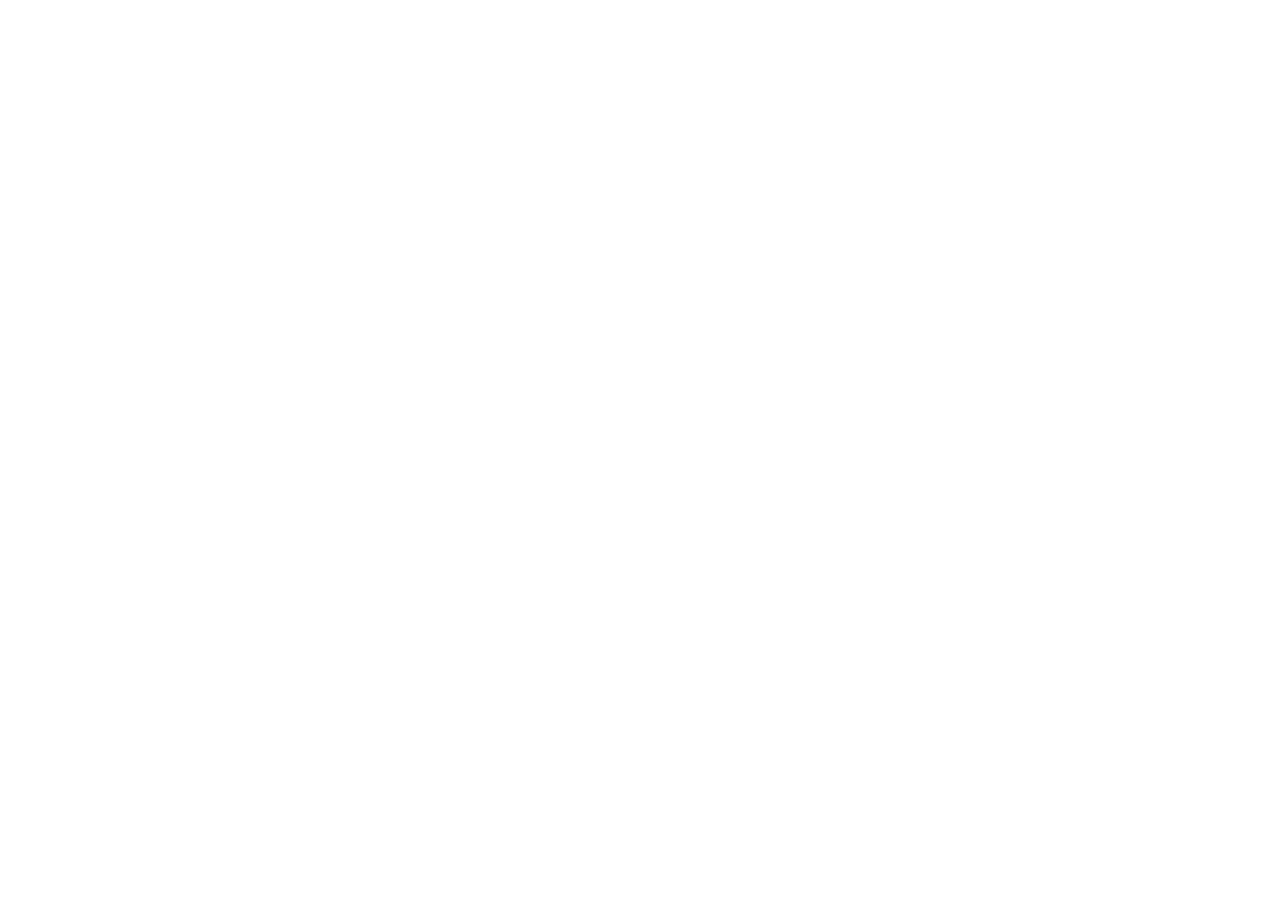
==== index0.html @ 137ee587 "update" ====
<!DOCTYPE html>
<html lang="en">
<head>
    <meta charset="UTF-8">
    <meta name="viewport" content="width=device-width, initial-scale=1.0">
    <link rel="stylesheet" href="style0.css">
    <title>chalenge</title>
</head>
<body>
   
<script src="script0.js"></script>
</body>
</html>
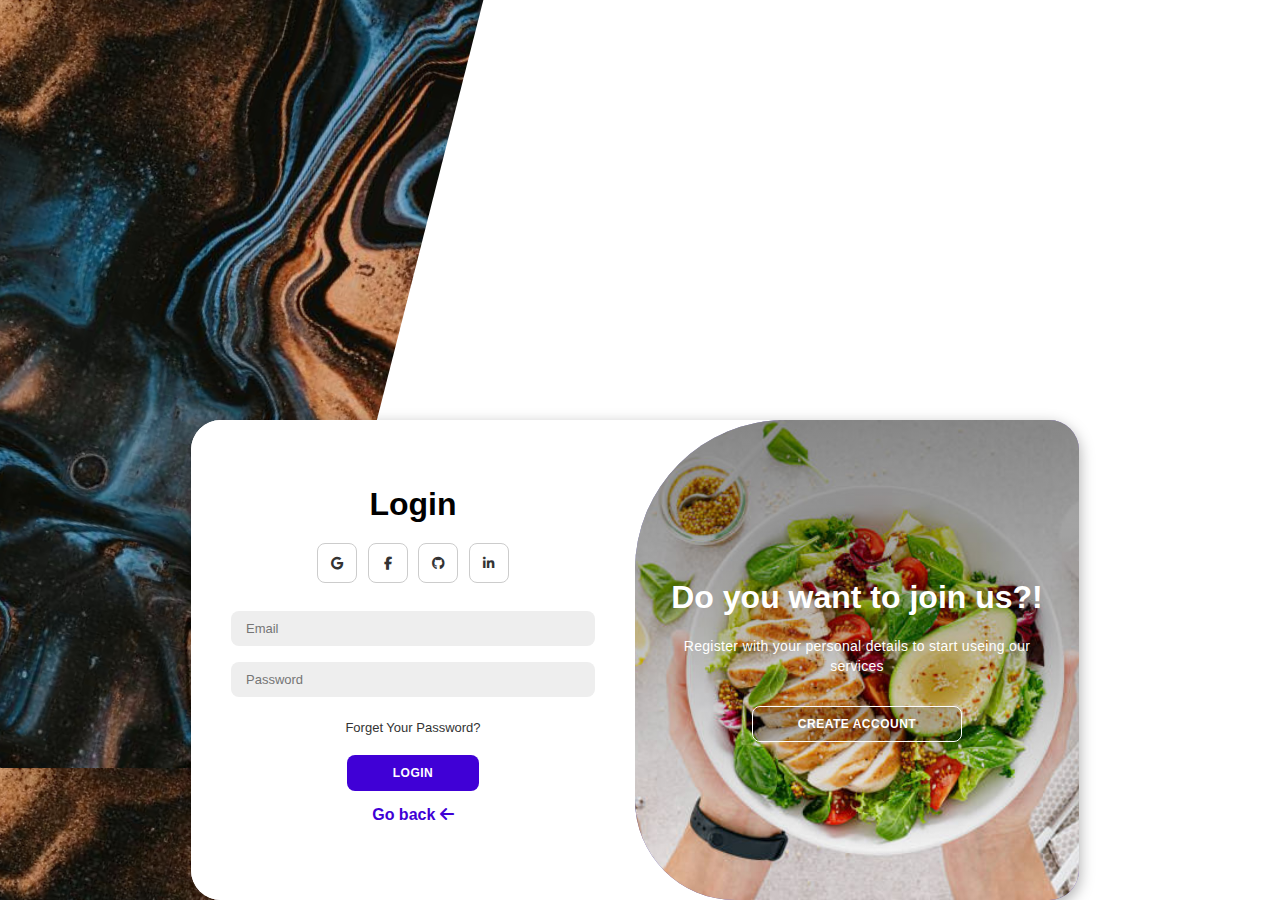
==== commit 138ae99b: "new" ====
--- a/index0.html
+++ b/index0.html
@@ -4,10 +4,65 @@
     <meta charset="UTF-8">
     <meta name="viewport" content="width=device-width, initial-scale=1.0">
     <link rel="stylesheet" href="style0.css">
+    <link href="//cdnjs.cloudflare.com/ajax/libs/font-awesome/6.5.1/css/all.min.css" rel="stylesheet">
     <title>chalenge</title>
+    <link rel="stylesheet" href="style.css">
 </head>
 <body>
-   
-<script src="script0.js"></script>
+
+    
+
+
+  <!-- login page -->
+  <div class="container" id="container">
+    <div class="form-container sign-up">
+        <form>
+            <h1>Create Account</h1>
+            <div class="social-icons">
+                <a href="#" class="icon"><i class="fab fa-google"></i></a>
+                <a href="#" class="icon"><i class="fa-brands fa-facebook-f"></i></a>
+                <a href="#" class="icon"><i class="fa-brands fa-github"></i></a>
+                <a href="#" class="icon"><i class="fa-brands fa-linkedin-in"></i></a>
+            </div>
+            <input type="text" placeholder="Name">
+            <input type="email" placeholder="Email">
+            <input type="password" placeholder="Password">
+            <button>sign up</button>
+        </form>
+    </div>
+    
+    <div class="form-container sign-in">
+        <form>
+            <h1>Login</h1>
+            <div class="social-icons">
+                <a href="#" class="icon"><i class="fab fa-google"></i></a>
+                <a href="#" class="icon"><i class="fa-brands fa-facebook-f"></i></a>
+                <a href="#" class="icon"><i class="fa-brands fa-github"></i></a>
+                <a href="#" class="icon"><i class="fa-brands fa-linkedin-in"></i></a>
+            </div>
+            <input type="email" placeholder="Email">
+            <input type="password" placeholder="Password">
+            <a href="#">Forget Your Password?</a>
+            <button>login</button>
+            <a href="index1.html" id="gb">Go back   <i class="fas fa-arrow-left"></i></a>
+        </form>
+    </div>
+    <div class="toggle-container">
+        <div class="toggle">
+            <div class="toggle-panel toggle-left">
+                <h1>Welcome Back!</h1>
+                <p>Enter your personal details to start ordring </p>
+                <button class="hidden" id="login">login</button>
+            </div>
+            <div class="toggle-panel toggle-right">
+                <h1>Do you want to join us?!</h1>
+                <p>Register with your personal details to start useing our services</p>
+                <button class="hidden" id="register">Create Account</button>
+            </div>
+        </div>
+    </div>
+</div>
+
+ <script src="script0.js"></script>
 </body>
 </html>--- a/style0.css
+++ b/style0.css
@@ -0,0 +1,240 @@
+body{
+  background-color: #c9d6ff;
+  background: linear-gradient(to right, #e2e2e2, #c9d6ff);
+  display: flex;
+  align-items: center;
+  justify-content: center;
+  flex-direction: column;
+  height: 100vh;
+}
+
+.container{
+  background-color: #fff;
+  border-radius: 30px;
+  box-shadow: 0 5px 15px rgba(0, 0, 0, 0.35);
+  position: relative;
+  overflow: hidden;
+  width: 888px;
+  max-width: 100%;
+  min-height: 480px;
+}
+
+.container p{
+  font-size: 14px;
+  line-height: 20px;
+  letter-spacing: 0.3px;
+  margin: 20px 0;
+}
+
+.container span{
+  font-size: 12px;
+}
+
+.container a{
+  color: #333;
+  font-size: 13px;
+  text-decoration: none;
+  margin: 15px 0 10px;
+}
+
+.container button{
+  background-color: #4000d6;
+  color: #fff;
+  font-size: 12px;
+  padding: 10px 45px;
+  border: 1px solid transparent;
+  border-radius: 8px;
+  font-weight: 600;
+  letter-spacing: 0.5px;
+  text-transform: uppercase;
+  margin-top: 10px;
+  cursor: pointer;
+  transition: all 0.5s ease-in-out;
+}
+.container button:hover{
+  background-color: #4c00ff;
+  transform: scale(1.1,1.1);
+ 
+  letter-spacing: 2px;
+}
+.container button:active{
+  background: #8551ff;
+ 
+}
+.gb{
+  background-color: #3e00ce;
+  width: 100px;
+  height: 100px;
+  z-index: 999;
+  color: #000;
+  font-size: large;
+}
+#gb{
+  font-size: 16px;
+  font-weight: 600;
+  color: #4000d6;
+}
+
+
+
+.container button.hidden{
+  background-color: rgba(0, 0, 0, 0.178);
+  border-color: #fff;
+}
+
+.container form{
+  background-color: #fff;
+  display: flex;
+  align-items: center;
+  justify-content: center;
+  flex-direction: column;
+  padding: 0 40px;
+  height: 100%;
+}
+
+.container input{
+  background-color: #eee;
+  border: none;
+  margin: 8px 0;
+  padding: 10px 15px;
+  font-size: 13px;
+  border-radius: 8px;
+  width: 100%;
+  outline: none;
+}
+
+.form-container{
+  position: absolute;
+  top: 0;
+  height: 100%;
+  transition: all 0.6s ease-in-out;
+}
+
+.sign-in{
+  left: 0;
+  width: 50%;
+  z-index: 2;
+}
+
+.container.active .sign-in{
+  transform: translateX(100%);
+}
+
+.sign-up{
+  left: 0;
+  width: 50%;
+  opacity: 0;
+  z-index: 1;
+}
+
+.container.active .sign-up{
+  transform: translateX(100%);
+  opacity: 1;
+  z-index: 5;
+  animation: move 0.6s;
+}
+
+@keyframes move{
+  0%, 49.99%{
+      opacity: 0;
+      z-index: 1;
+  }
+  50%, 100%{
+      opacity: 1;
+      z-index: 5;
+  }
+}
+
+.social-icons{
+  margin: 20px 0;
+}
+
+.social-icons a{
+  border: 1px solid #ccc;
+  border-radius: 20%;
+  display: inline-flex;
+  justify-content: center;
+  align-items: center;
+  margin: 0 3px;
+  width: 40px;
+  height: 40px;
+}
+
+.toggle-container{
+  position: absolute;
+  top: 0;
+  left: 50%;
+  width: 50%;
+  height: 100%;
+  overflow: hidden;
+  transition: all 0.6s ease-in-out;
+  border-radius: 150px 0 0 100px;
+  z-index: 1000;
+}
+
+.container.active .toggle-container{
+  transform: translateX(-100%);
+  border-radius: 0 150px 100px 0;
+}
+
+.toggle{
+  background-color: #512da8;
+  height: 100%;
+  background: linear-gradient(to right, #5c6bc0, #512da8);
+  color: #fff;
+  position: relative;
+  left: -100%;
+  height: 100%;
+  width: 200%;
+  transform: translateX(0);
+  transition: all 0.6s ease-in-out;
+}
+
+.container.active .toggle{
+  transform: translateX(50%);
+}
+
+.toggle-panel{
+  position: absolute;
+  width: 50%;
+  height: 100%;
+  display: flex;
+  align-items: center;
+  justify-content: center;
+  flex-direction: column;
+  padding: 0 30px;
+  text-align: center;
+  top: 0;
+  transform: translateX(0);
+  transition: all 0.6s ease-in-out;
+}
+
+.toggle-left{
+  transform: translateX(-200%);
+  background:linear-gradient(rgba(0, 0, 0, 0.384),rgba(0, 0, 0, 0)),url(/images/bg.jpg) no-repeat center fixed;
+  background-size: cover;
+}
+
+.container.active .toggle-left{
+  transform: translateX(0);
+}
+
+.toggle-right{
+  right: 0;
+  transform: translateX(0);
+  background:linear-gradient(rgba(0, 0, 0, 0.452),rgba(0, 0, 0, 0)),url(/images/bg2.jpg) no-repeat center fixed;
+  background-size: cover;
+
+}
+
+.container.active .toggle-right{
+  transform: translateX(200%);
+}
+@import url('https://fonts.googleapis.com/css2?family=Poppins:wght@100;200;300;400;500;600;700&display=swap');
+*{
+    font-family: 'Poppins', sans-serif;
+    margin: 0;
+    padding: 0;
+    box-sizing: border-box;
+    
+}--- a/style.css
+++ b/style.css
@@ -0,0 +1,154 @@
+
+*{
+    margin: 0;
+    padding: 0;
+    box-sizing: border-box;
+    font-family: sans-serif;
+  }
+ 
+  body{
+    display: flex;
+    justify-content: flex-end;
+    align-items: center;
+    padding-right: 10px;
+    background-image: url(log.png); 
+  }
+  .wrapper{
+    position: relative;
+    width: 370px;
+    height: 100vh;
+    border: none;
+    background: transparent;
+    display: flex;
+    justify-content: center;
+    align-items: center;
+  }
+  
+  .wrapper .from-box-logIn{
+   position: absolute;
+   top: 0px;
+   width: 100%;
+   height: 100%;
+   display: flex;
+   flex-direction: column;
+   justify-content: center;
+   right: 150px;
+  }
+  .from-box-logIn h2{
+    font-size: 32px;
+    text-align: center;
+    padding-bottom: 20px;
+    position: relative;
+  }
+  .from-box-logIn h2::after{
+    content: "";
+    display: block;
+    width: 20%;
+    height: 3px;
+    background-color: #238fe7;
+    margin-left: 150px;
+    margin-top: 10px;
+    
+  }
+  .from-box-logIn .input-box{
+    position: relative;
+    width: 100%;
+    height: 50px;
+    margin: 25px 0;
+    display: flex;
+    
+  }
+  .input-box input{
+    width: 100%;
+    height: 100%;
+    background: transparent;
+    border: none;
+    outline: none;
+    border-bottom: 2px solid rgb(180, 179, 179);
+  }
+  .input-box label{
+    position: absolute;
+    top: 50%;
+    left: 0;
+    transform: translateY(-50%);
+    font-size: 16px;
+    color: rgb(168, 168, 168);
+    pointer-events: none;
+    padding-left: 5px;
+  }
+  .input-box input:focus~label,
+  .input-box input:valid~label{
+    top: 2px;
+    color: #238fe7;
+  }
+  
+  .from-box-logIn i{
+    position: relative;
+    bottom: -47PX;
+    left: 0px;
+    transform: translateY(-50%);
+    color:rgb(180, 179, 179);
+  }
+  .from-box-logIn :focus~i{
+    color: #238fe7;
+  }
+  .enter{
+    display: flex;
+    flex-direction: column;
+    justify-content: center;
+    align-items: center;
+    margin-bottom: 10px;
+  }
+  .Password-forget-link{
+    display: flex;
+    justify-content: center;
+    margin-top: 10px;
+    margin-bottom: 30px;
+  }
+  .Password-forget a{
+    text-decoration: none;
+    color: rgb(8, 211, 211);
+    text-align: center;
+    
+  }
+  .Password-forget a:hover{
+    color: gray;
+  }
+  .butt{
+    position: relative;
+    width: 60%;
+    height: 35px;
+    background: #238fe7;
+    border: none;
+    border-radius: 30px;
+    color: white;
+    cursor: pointer;
+    font-size: 18px;
+    font-weight: 400;
+    margin-bottom: 10px;
+    transition: all 0.3s ;
+  }
+  .butt:hover{
+    background-color:rgb(44, 44, 207) ;
+    cursor: pointer;
+    box-shadow: 5px 5px 10px #818181f3;
+    letter-spacing: 2px;
+  }
+  .change p{
+    margin-top: 20px;
+    margin-right: 30px;
+    text-align: center;
+  }
+  .change-link{
+    text-decoration: none;
+    color:rgb(8, 211, 211) ;
+    font-weight: bolder;
+  }
+  .change-link:hover{
+    color: rgb(44, 44, 207);
+  }
+  .back{
+    text-align: center;
+    margin: 10px 0;
+    color: rgb(87, 84, 84);
+  }
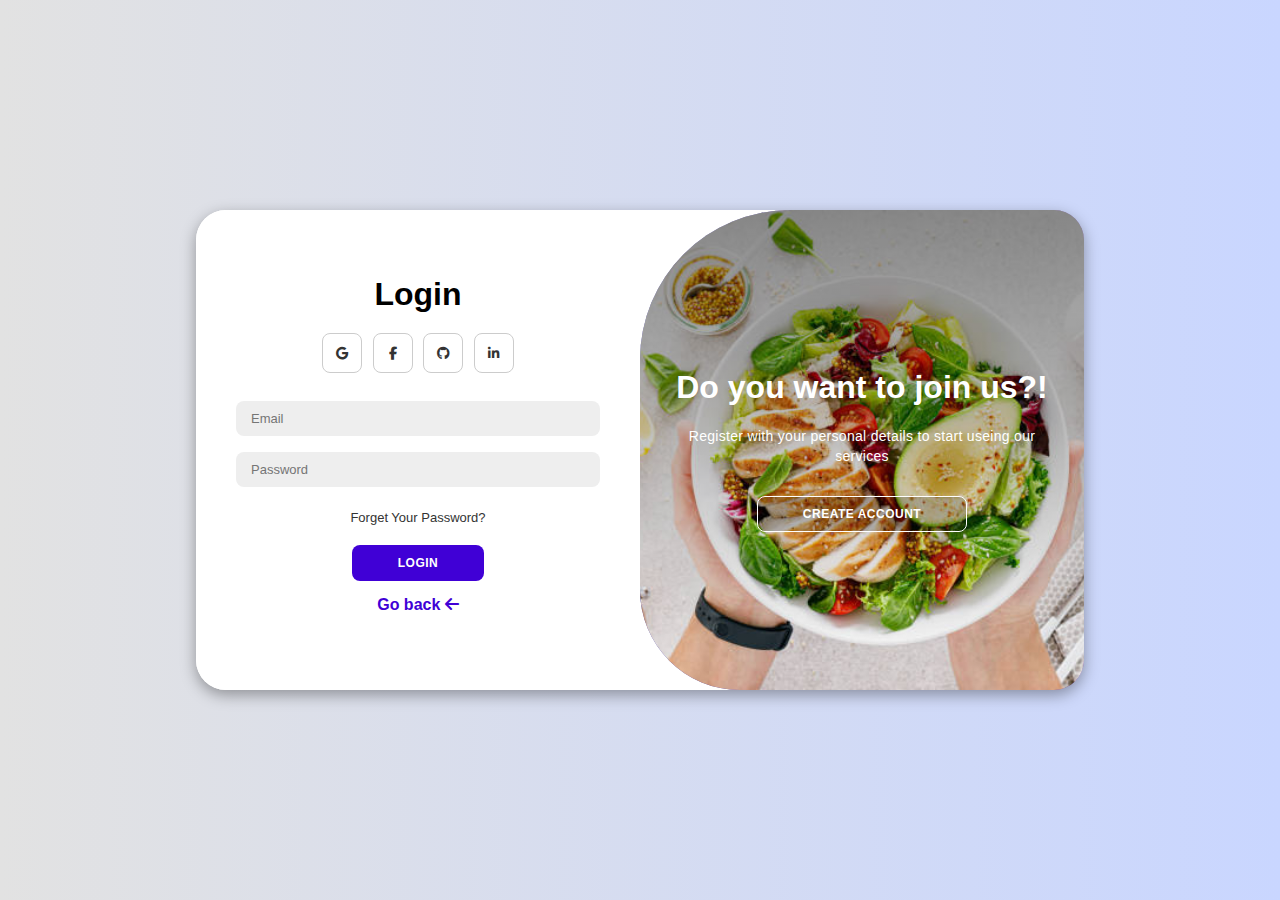
==== commit e260278b: "last edit" ====
--- a/index0.html
+++ b/index0.html
@@ -5,14 +5,11 @@
     <meta name="viewport" content="width=device-width, initial-scale=1.0">
     <link rel="stylesheet" href="style0.css">
     <link href="//cdnjs.cloudflare.com/ajax/libs/font-awesome/6.5.1/css/all.min.css" rel="stylesheet">
+
     <title>chalenge</title>
-    <link rel="stylesheet" href="style.css">
+    <link rel="stylesheet" href="style0.css">
 </head>
 <body>
-
-    
-
-
   <!-- login page -->
   <div class="container" id="container">
     <div class="form-container sign-up">
@@ -60,9 +57,6 @@
                 <button class="hidden" id="register">Create Account</button>
             </div>
         </div>
-    </div>
-</div>
-
- <script src="script0.js"></script>
+        <script src="script0.js"></script>
 </body>
 </html>